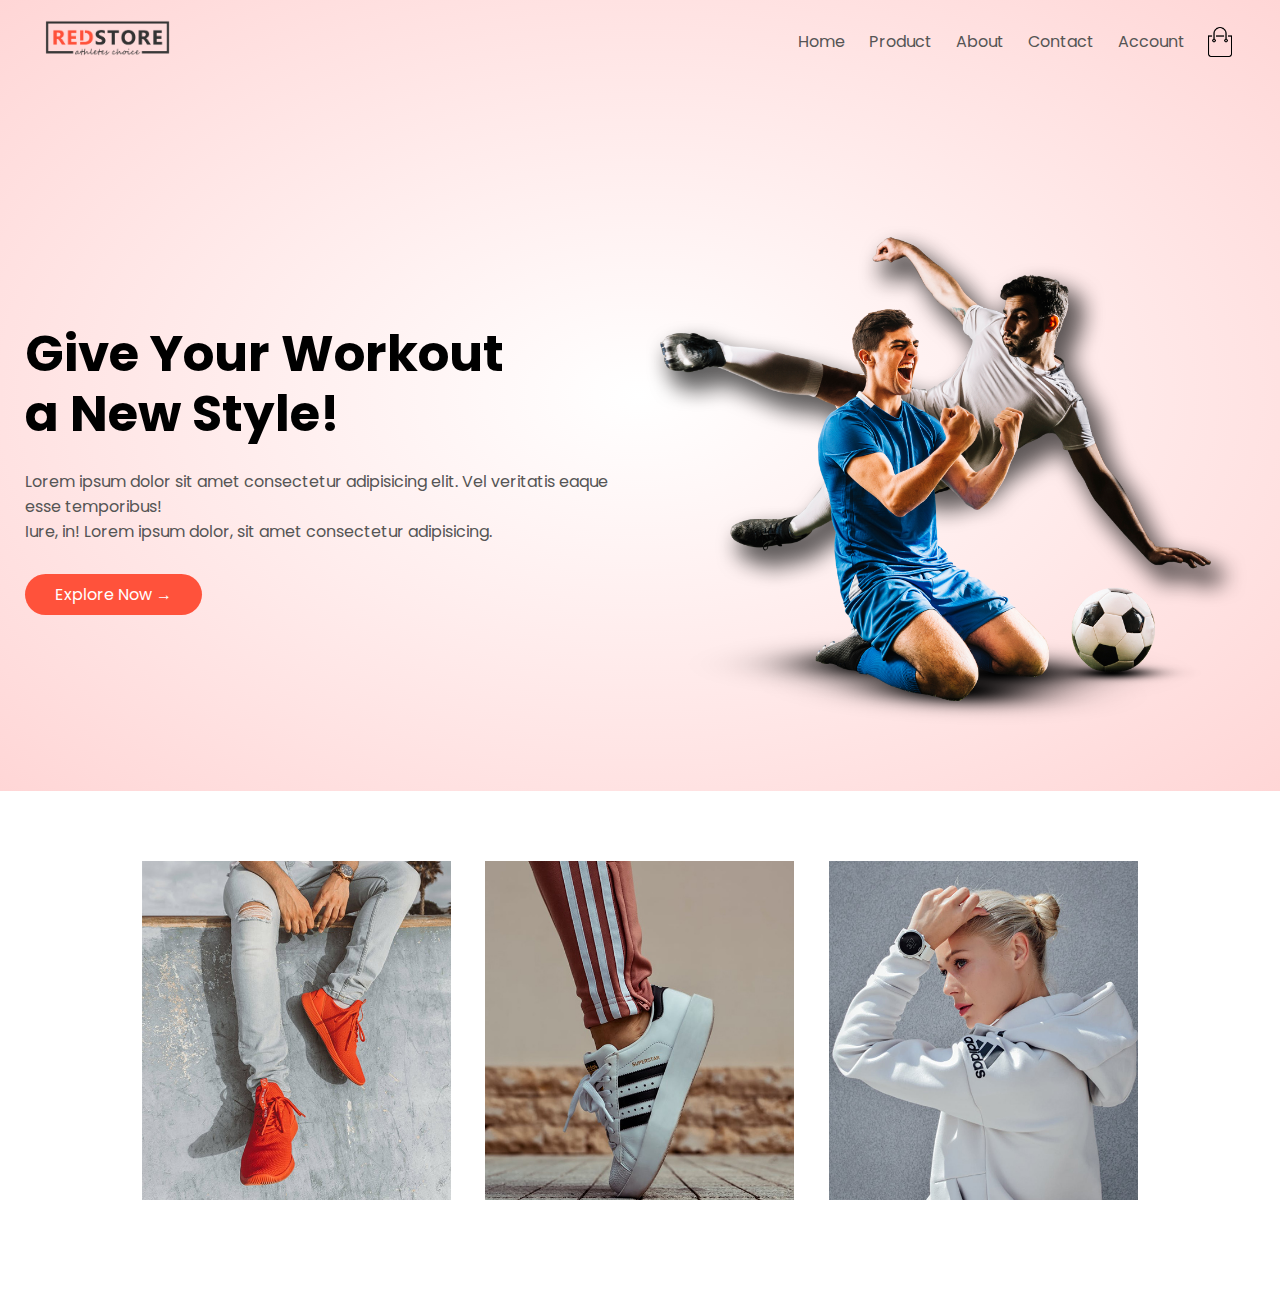
==== index.html @ ee5e8dd6 "completed featured categories section" ====
<!DOCTYPE html>
<html lang="en">
  <head>
    <meta charset="UTF-8" />
    <meta http-equiv="X-UA-Compatible" content="IE=edge" />
    <meta name="viewport" content="width=device-width, initial-scale=1.0" />
    <link rel="stylesheet" href="styles.css" />
    <title>RedStore</title>
  </head>
  <body>
    <!-- Header -->
    <div class="header">
      <div class="container">
        <div class="navbar">
          <div class="logo">
            <img src="images/logo.png" alt="logo" width="125px" />
          </div>
          <nav>
            <ul>
              <li><a href="#">Home</a></li>
              <li><a href="#">Product</a></li>
              <li><a href="#">About</a></li>
              <li><a href="#">Contact</a></li>
              <li><a href="#">Account</a></li>
            </ul>
          </nav>
          <img src="images/cart.png" width="30px" height="30px" />
        </div>
        <div class="row">
          <div class="col-2">
            <h1>Give Your Workout <br />a New Style!</h1>
            <p>
              Lorem ipsum dolor sit amet consectetur adipisicing elit. Vel
              veritatis eaque esse temporibus!<br />Iure, in! Lorem ipsum dolor,
              sit amet consectetur adipisicing.
            </p>
            <a href="#" class="btn">Explore Now &#8594;</a>
          </div>
          <div class="col-2">
            <img src="images/image1.png" />
          </div>
        </div>
      </div>
    </div>
    <!-- FEATURED CATEGORIES -->
    <div class="categories">
      <div class="small-container">
        <div class="row">
          <div class="col-3">
            <img src="images/category-1.jpg" />
          </div>
          <div class="col-3">
            <img src="images/category-2.jpg" />
          </div>
          <div class="col-3">
            <img src="images/category-3.jpg" />
          </div>
        </div>
      </div>
    </div>
    <!-- FEATURED PRODUCTS -->
  </body>
</html>
---- styles.css ----
@import url("https://fonts.googleapis.com/css2?family=Poppins:wght@300;400;500;600;700&display=swap");

* {
  box-sizing: border-box;
  margin: 0;
  padding: 0;
}

body {
  font-family: "Poppins", sans-serif;
}

.container {
  max-width: 1300px;
  margin: auto;
  padding: 0 25px;
}

/* HEADER */

.header {
  background: radial-gradient(#fff, #ffd6d6);
}

.navbar {
  display: flex;
  align-items: center;
  padding: 20px;
}

nav {
  flex: 1;
  text-align: right;
}

nav ul {
  display: inline-block;
  list-style-type: none;
}

nav ul li {
  display: inline-block;
  margin-right: 20px;
}

a {
  text-decoration: none;
  color: #555;
}

p {
  color: #555;
}

.row {
  display: flex;
  align-items: center;
  flex-wrap: wrap;
  justify-content: space-around;
}

.header .row {
  margin-top: 70px;
}

.col-2 {
  flex-basis: 50%;
  min-width: 300px;
}

.col-2 img {
  max-width: 100%;
  padding: 50px 0;
}

.col-2 h1 {
  font-size: 50px;
  line-height: 60px;
  margin: 25px 0;
}

.btn {
  display: inline-block;
  background: #ff523b;
  color: #fff;
  padding: 8px 30px;
  margin: 30px 0;
  border-radius: 30px;
  transition: background 0.5s;
}

.btn:hover {
  background: #563434;
}

/* FEATURED CATEGORIES */

.categories {
  margin: 70px 0;
}

.small-container {
  max-width: 1080px;
  margin: auto;
  padding: 0 25px;
}

.col-3 {
  flex-basis: 30%;
  min-width: 250px;
  margin-bottom: 30px;
}

.col-3 img {
  width: 100%;
}
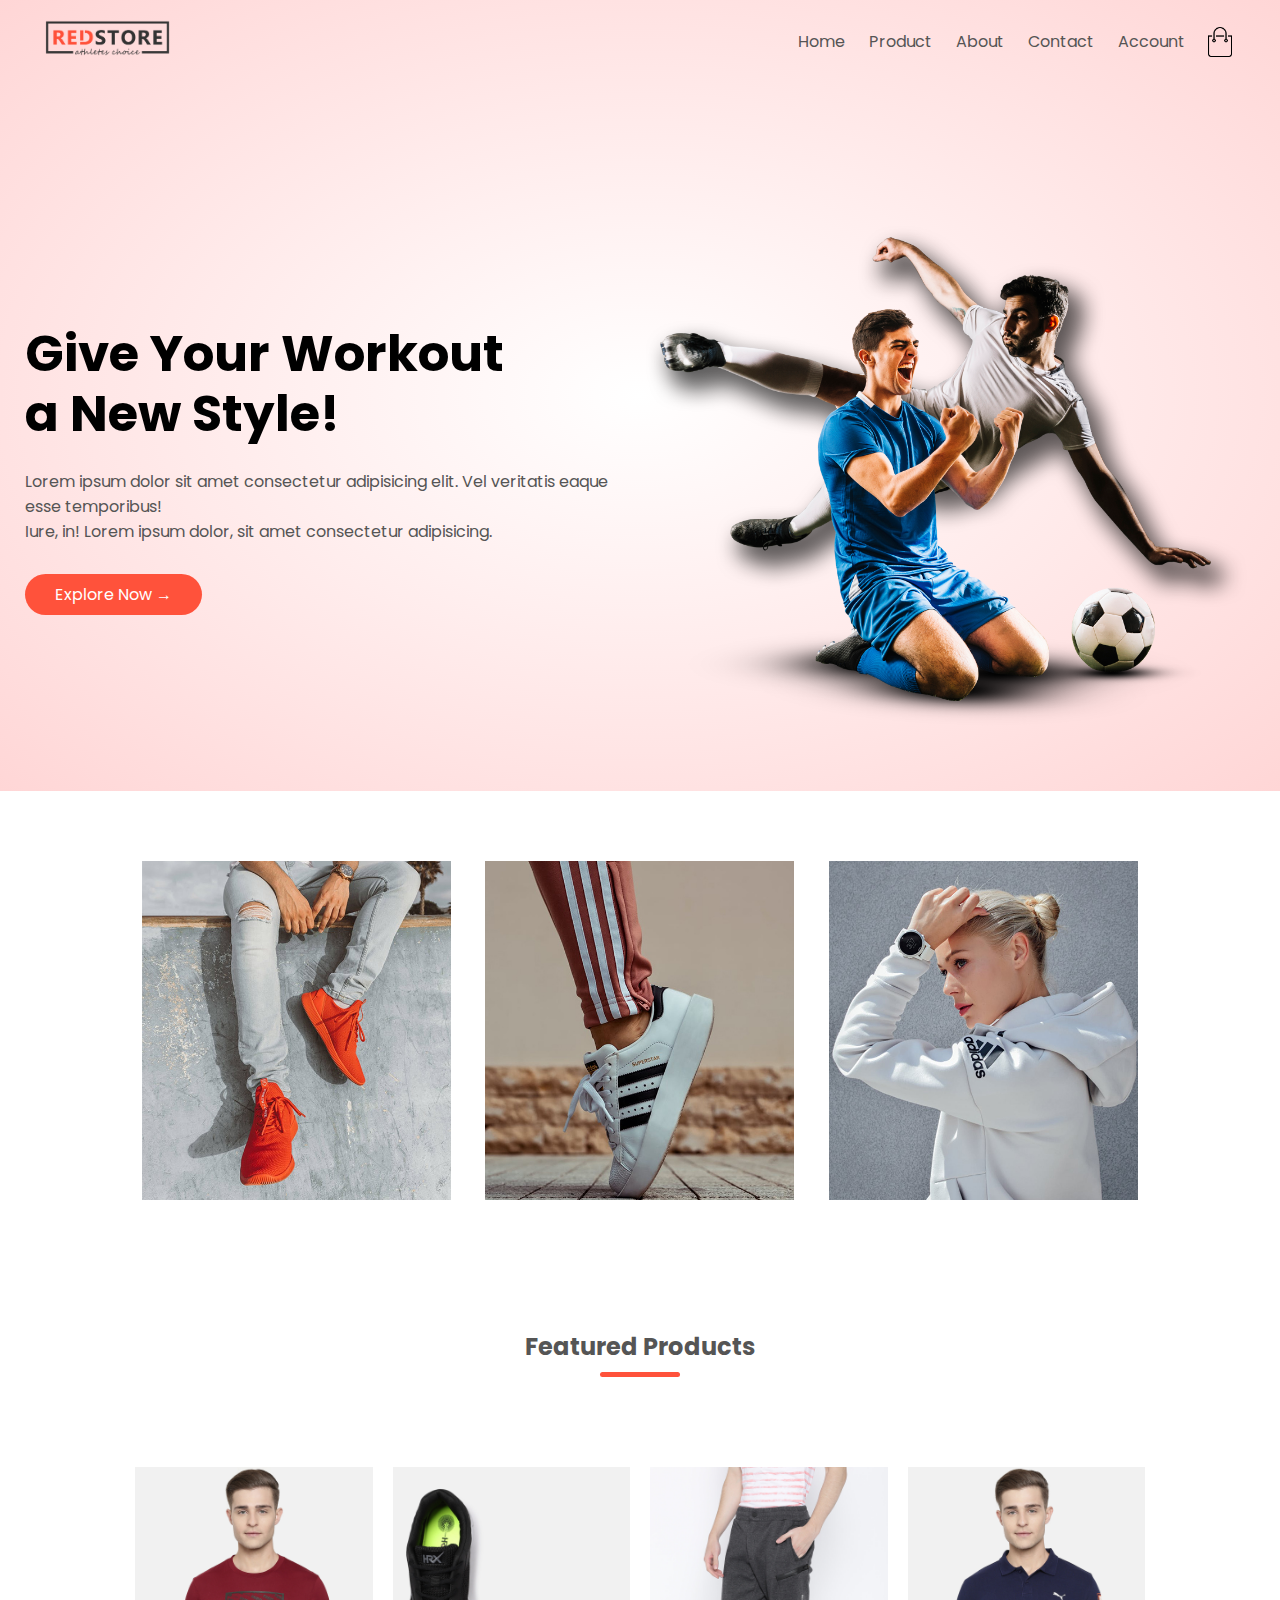
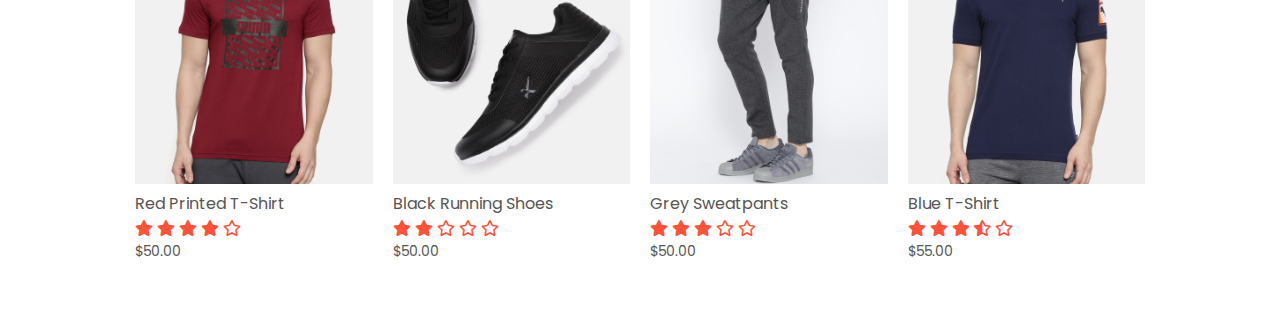
==== commit c4c9feff: "finished featured products section" ====
--- a/index.html
+++ b/index.html
@@ -5,6 +5,10 @@
     <meta http-equiv="X-UA-Compatible" content="IE=edge" />
     <meta name="viewport" content="width=device-width, initial-scale=1.0" />
     <link rel="stylesheet" href="styles.css" />
+    <link
+      rel="stylesheet"
+      href="https://cdnjs.cloudflare.com/ajax/libs/font-awesome/5.15.4/css/all.min.css"
+    />
     <title>RedStore</title>
   </head>
   <body>
@@ -59,5 +63,58 @@
       </div>
     </div>
     <!-- FEATURED PRODUCTS -->
+    <div class="small-container">
+      <h2 class="title">Featured Products</h2>
+      <div class="row">
+        <div class="col-4">
+          <img src="images/product-1.jpg" />
+          <h4>Red Printed T-Shirt</h4>
+          <div class="rating">
+            <i class="fas fa-star"></i>
+            <i class="fas fa-star"></i>
+            <i class="fas fa-star"></i>
+            <i class="fas fa-star"></i>
+            <i class="far fa-star"></i>
+          </div>
+          <p>$50.00</p>
+        </div>
+        <div class="col-4">
+          <img src="images/product-2.jpg" />
+          <h4>Black Running Shoes</h4>
+          <div class="rating">
+            <i class="fas fa-star"></i>
+            <i class="fas fa-star"></i>
+            <i class="far fa-star"></i>
+            <i class="far fa-star"></i>
+            <i class="far fa-star"></i>
+          </div>
+          <p>$50.00</p>
+        </div>
+        <div class="col-4">
+          <img src="images/product-3.jpg" />
+          <h4>Grey Sweatpants</h4>
+          <div class="rating">
+            <i class="fas fa-star"></i>
+            <i class="fas fa-star"></i>
+            <i class="fas fa-star"></i>
+            <i class="far fa-star"></i>
+            <i class="far fa-star"></i>
+          </div>
+          <p>$50.00</p>
+        </div>
+        <div class="col-4">
+          <img src="images/product-4.jpg" />
+          <h4>Blue T-Shirt</h4>
+          <div class="rating">
+            <i class="fas fa-star"></i>
+            <i class="fas fa-star"></i>
+            <i class="fas fa-star"></i>
+            <i class="fas fa-star-half-alt"></i>
+            <i class="far fa-star"></i>
+          </div>
+          <p>$55.00</p>
+        </div>
+      </div>
+    </div>
   </body>
 </html>
--- a/styles.css
+++ b/styles.css
@@ -114,3 +114,54 @@
 .col-3 img {
   width: 100%;
 }
+
+/* FEATURED PRODUCTS */
+
+.col-4 {
+  flex-basis: 25%;
+  padding: 10px;
+  min-width: 200px;
+  margin-bottom: 50px;
+  transition: transform 0.5s;
+}
+
+.col-4 img {
+  width: 100%;
+}
+
+.title {
+  margin: 80px auto;
+  position: relative;
+  line-height: 60px;
+  text-align: center;
+  color: #555;
+}
+
+.title::after {
+  content: "";
+  background: #ff523b;
+  width: 80px;
+  height: 5px;
+  border-radius: 5px;
+  position: absolute;
+  bottom: 0;
+  left: 50%;
+  transform: translateX(-50%);
+}
+
+h4 {
+  color: #555;
+  font-weight: normal;
+}
+
+.col-4 p {
+  font-size: 14px;
+}
+
+.rating i {
+  color: #ff523b;
+}
+
+.col-4:hover {
+  transform: translateY(-5px);
+}
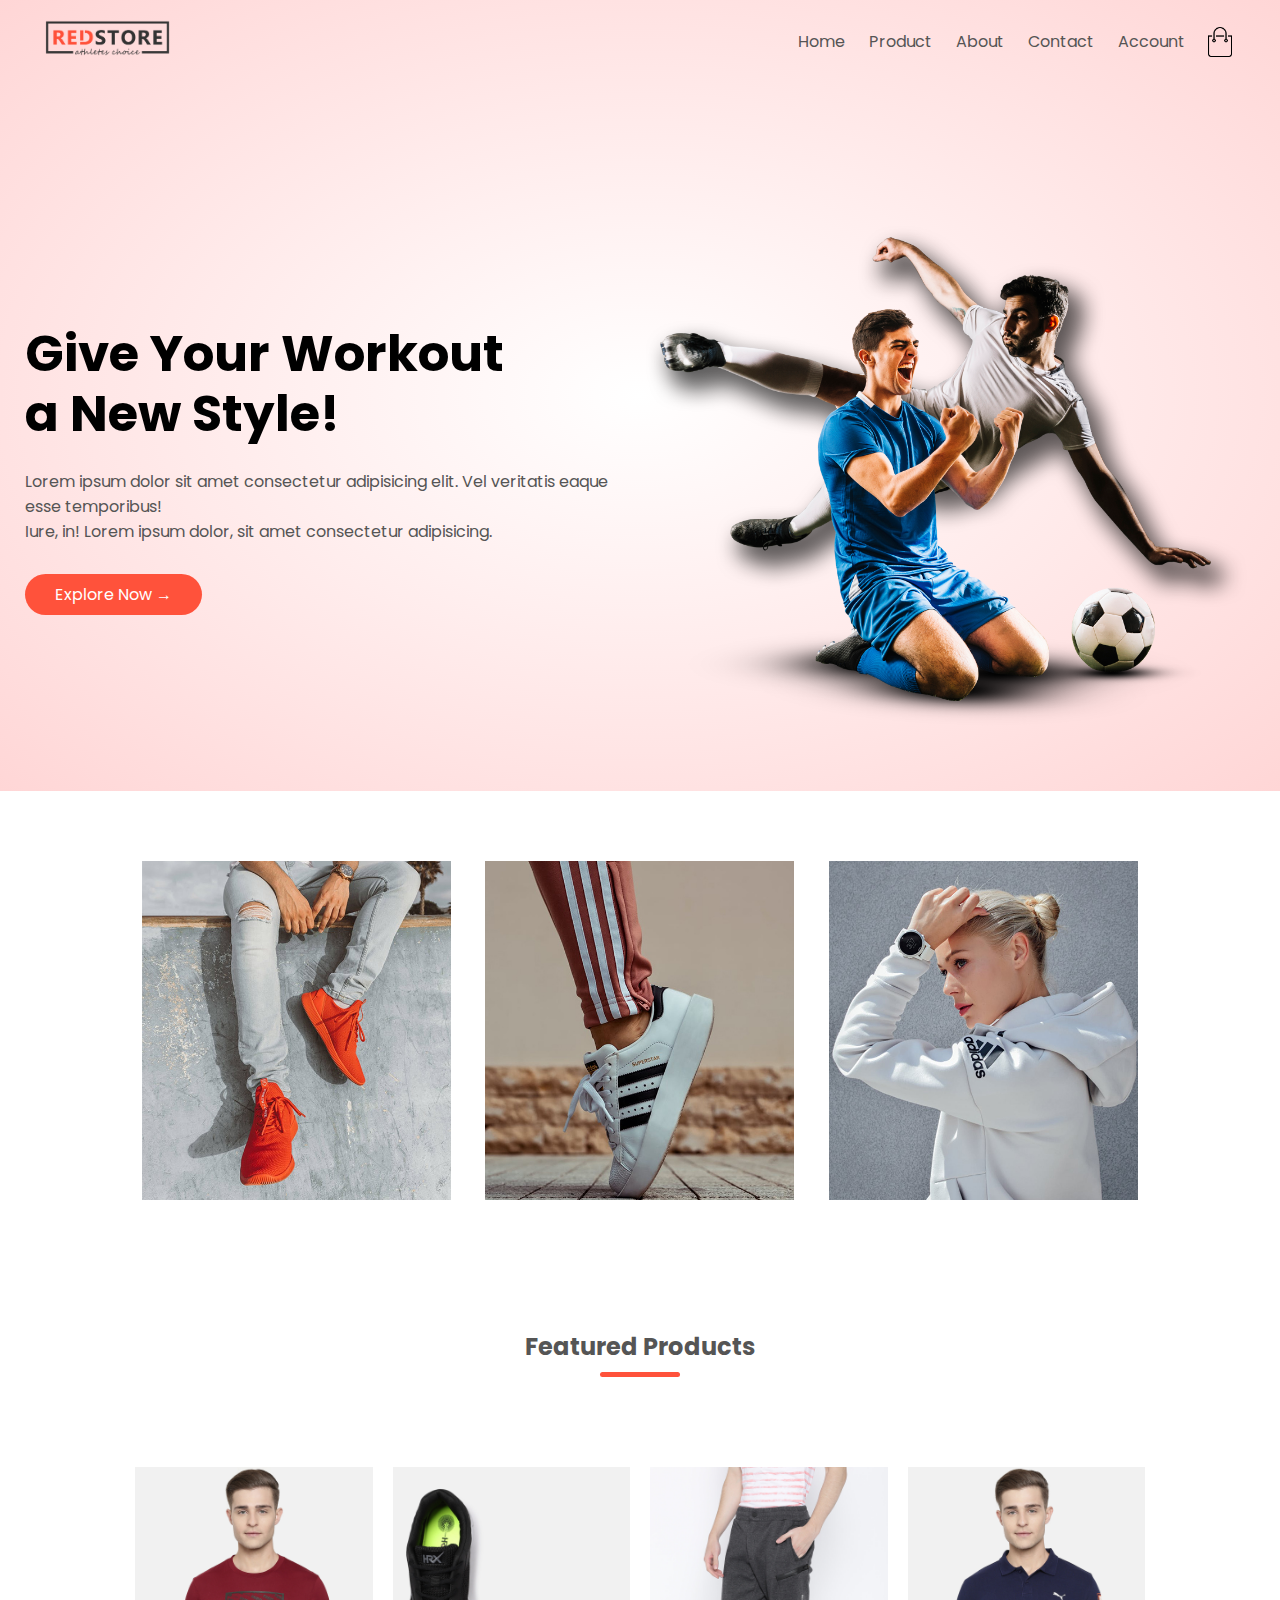
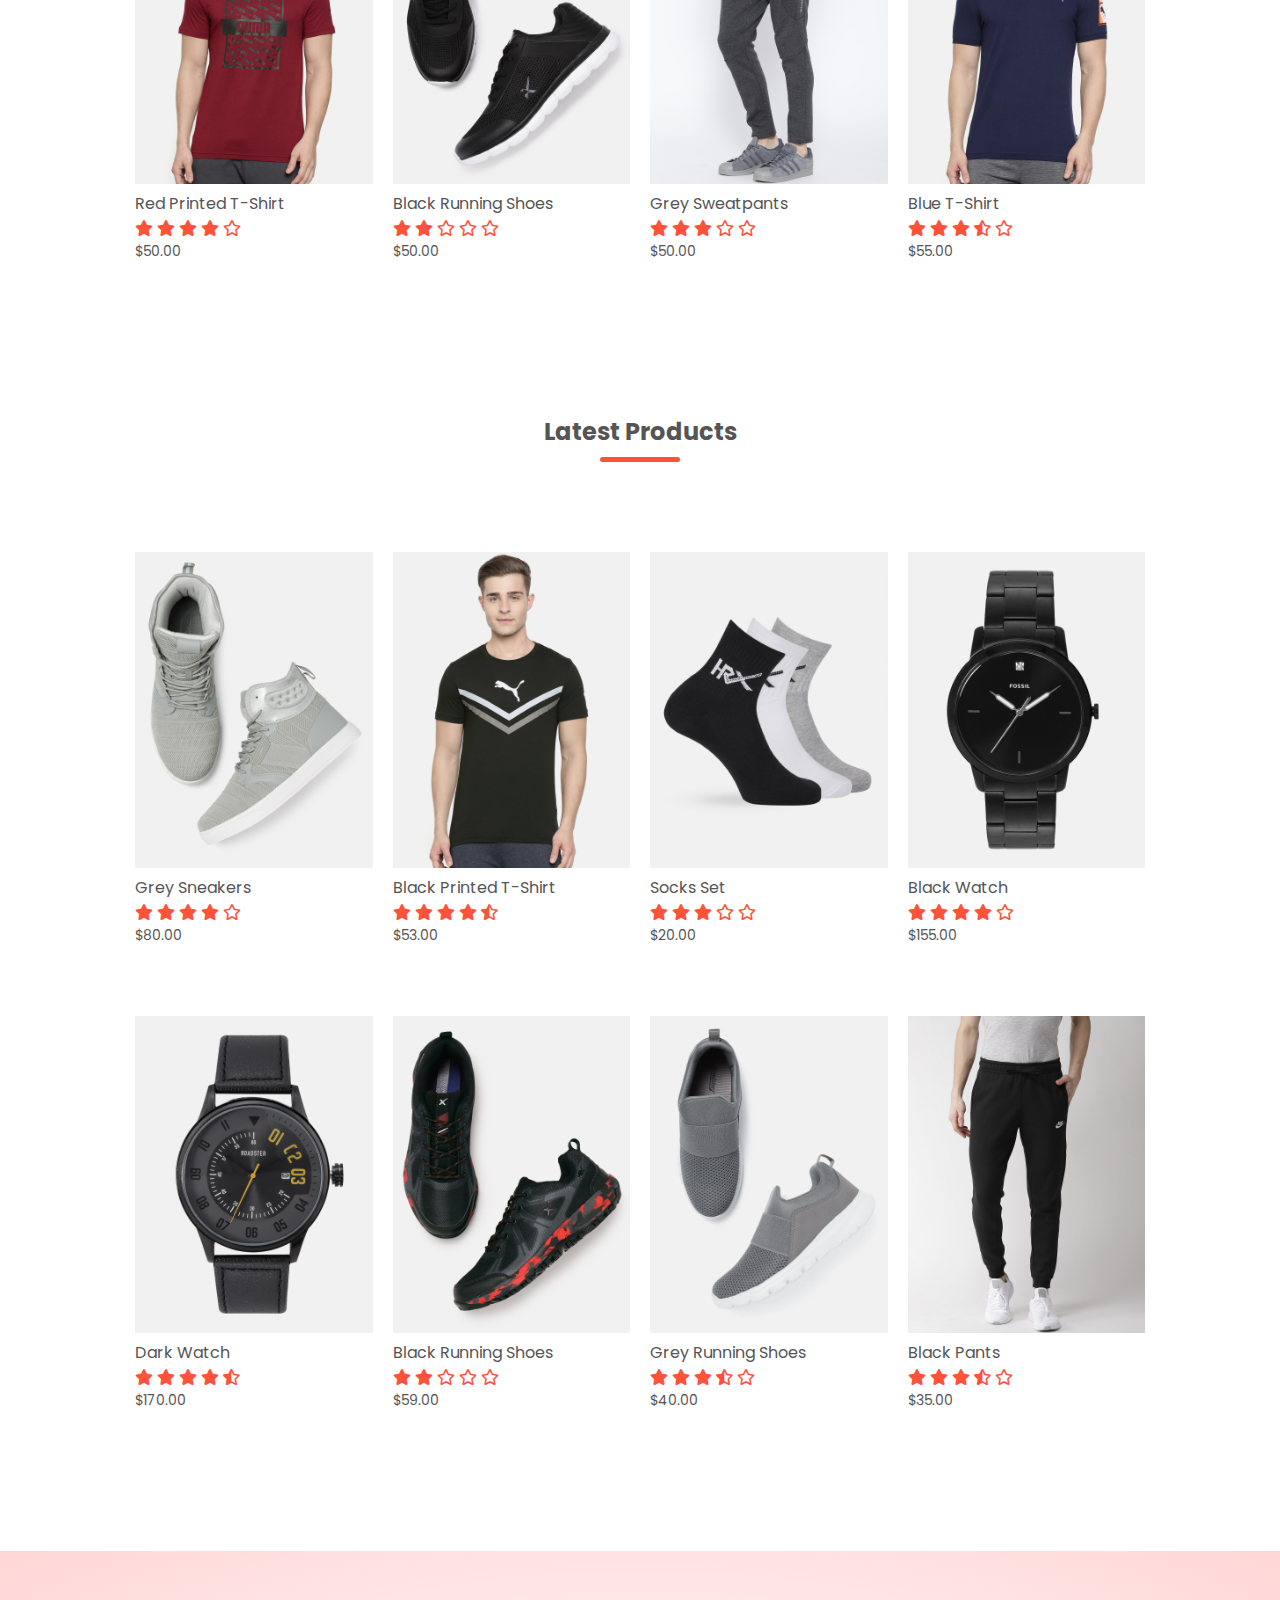
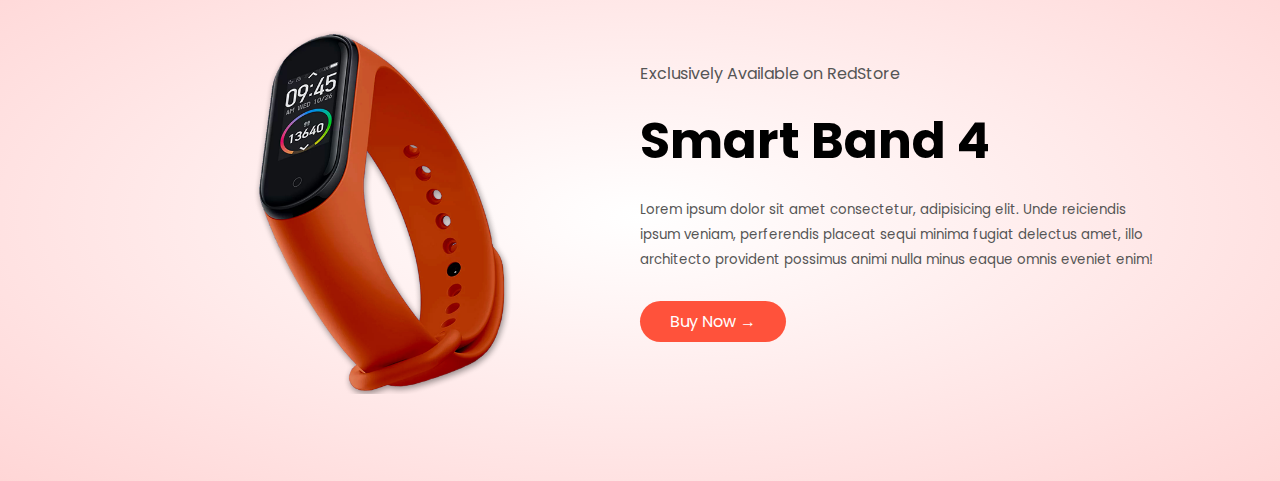
==== commit 6f6764c4: "completed offer section" ====
--- a/index.html
+++ b/index.html
@@ -115,6 +115,129 @@
           <p>$55.00</p>
         </div>
       </div>
+      <!-- LATEST PRODUCTS -->
+      <h2 class="title">Latest Products</h2>
+      <div class="row">
+        <div class="col-4">
+          <img src="images/product-5.jpg" />
+          <h4>Grey Sneakers</h4>
+          <div class="rating">
+            <i class="fas fa-star"></i>
+            <i class="fas fa-star"></i>
+            <i class="fas fa-star"></i>
+            <i class="fas fa-star"></i>
+            <i class="far fa-star"></i>
+          </div>
+          <p>$80.00</p>
+        </div>
+        <div class="col-4">
+          <img src="images/product-6.jpg" />
+          <h4>Black Printed T-Shirt</h4>
+          <div class="rating">
+            <i class="fas fa-star"></i>
+            <i class="fas fa-star"></i>
+            <i class="fas fa-star"></i>
+            <i class="fas fa-star"></i>
+            <i class="fas fa-star-half-alt"></i>
+          </div>
+          <p>$53.00</p>
+        </div>
+        <div class="col-4">
+          <img src="images/product-7.jpg" />
+          <h4>Socks Set</h4>
+          <div class="rating">
+            <i class="fas fa-star"></i>
+            <i class="fas fa-star"></i>
+            <i class="fas fa-star"></i>
+            <i class="far fa-star"></i>
+            <i class="far fa-star"></i>
+          </div>
+          <p>$20.00</p>
+        </div>
+        <div class="col-4">
+          <img src="images/product-8.jpg" />
+          <h4>Black Watch</h4>
+          <div class="rating">
+            <i class="fas fa-star"></i>
+            <i class="fas fa-star"></i>
+            <i class="fas fa-star"></i>
+            <i class="fas fa-star"></i>
+            <i class="far fa-star"></i>
+          </div>
+          <p>$155.00</p>
+        </div>
+      </div>
+      <div class="row">
+        <div class="col-4">
+          <img src="images/product-9.jpg" />
+          <h4>Dark Watch</h4>
+          <div class="rating">
+            <i class="fas fa-star"></i>
+            <i class="fas fa-star"></i>
+            <i class="fas fa-star"></i>
+            <i class="fas fa-star"></i>
+            <i class="fas fa-star-half-alt"></i>
+          </div>
+          <p>$170.00</p>
+        </div>
+        <div class="col-4">
+          <img src="images/product-10.jpg" />
+          <h4>Black Running Shoes</h4>
+          <div class="rating">
+            <i class="fas fa-star"></i>
+            <i class="fas fa-star"></i>
+            <i class="far fa-star"></i>
+            <i class="far fa-star"></i>
+            <i class="far fa-star"></i>
+          </div>
+          <p>$59.00</p>
+        </div>
+        <div class="col-4">
+          <img src="images/product-11.jpg" />
+          <h4>Grey Running Shoes</h4>
+          <div class="rating">
+            <i class="fas fa-star"></i>
+            <i class="fas fa-star"></i>
+            <i class="fas fa-star"></i>
+            <i class="fas fa-star-half-alt"></i>
+            <i class="far fa-star"></i>
+          </div>
+          <p>$40.00</p>
+        </div>
+        <div class="col-4">
+          <img src="images/product-12.jpg" />
+          <h4>Black Pants</h4>
+          <div class="rating">
+            <i class="fas fa-star"></i>
+            <i class="fas fa-star"></i>
+            <i class="fas fa-star"></i>
+            <i class="fas fa-star-half-alt"></i>
+            <i class="far fa-star"></i>
+          </div>
+          <p>$35.00</p>
+        </div>
+      </div>
+    </div>
+    <!-- Offer -->
+    <div class="offer">
+      <div class="small-container">
+        <div class="row">
+          <div class="col-2">
+            <img src="images/exclusive.png" class="offer-img" />
+          </div>
+          <div class="col-2">
+            <p>Exclusively Available on RedStore</p>
+            <h1>Smart Band 4</h1>
+            <small
+              >Lorem ipsum dolor sit amet consectetur, adipisicing elit. Unde
+              reiciendis ipsum veniam, perferendis placeat sequi minima fugiat
+              delectus amet, illo architecto provident possimus animi nulla
+              minus eaque omnis eveniet enim!</small
+            >
+            <a href="#" class="btn">Buy Now &#8594;</a>
+          </div>
+        </div>
+      </div>
     </div>
   </body>
 </html>
--- a/styles.css
+++ b/styles.css
@@ -165,3 +165,19 @@
 .col-4:hover {
   transform: translateY(-5px);
 }
+
+/* OFFER */
+
+.offer {
+  background: radial-gradient(#fff, #ffd6d6);
+  margin-top: 80px;
+  padding: 30px 0;
+}
+
+.col-2 .offer-img {
+  padding: 50px;
+}
+
+small {
+  color: #555;
+}
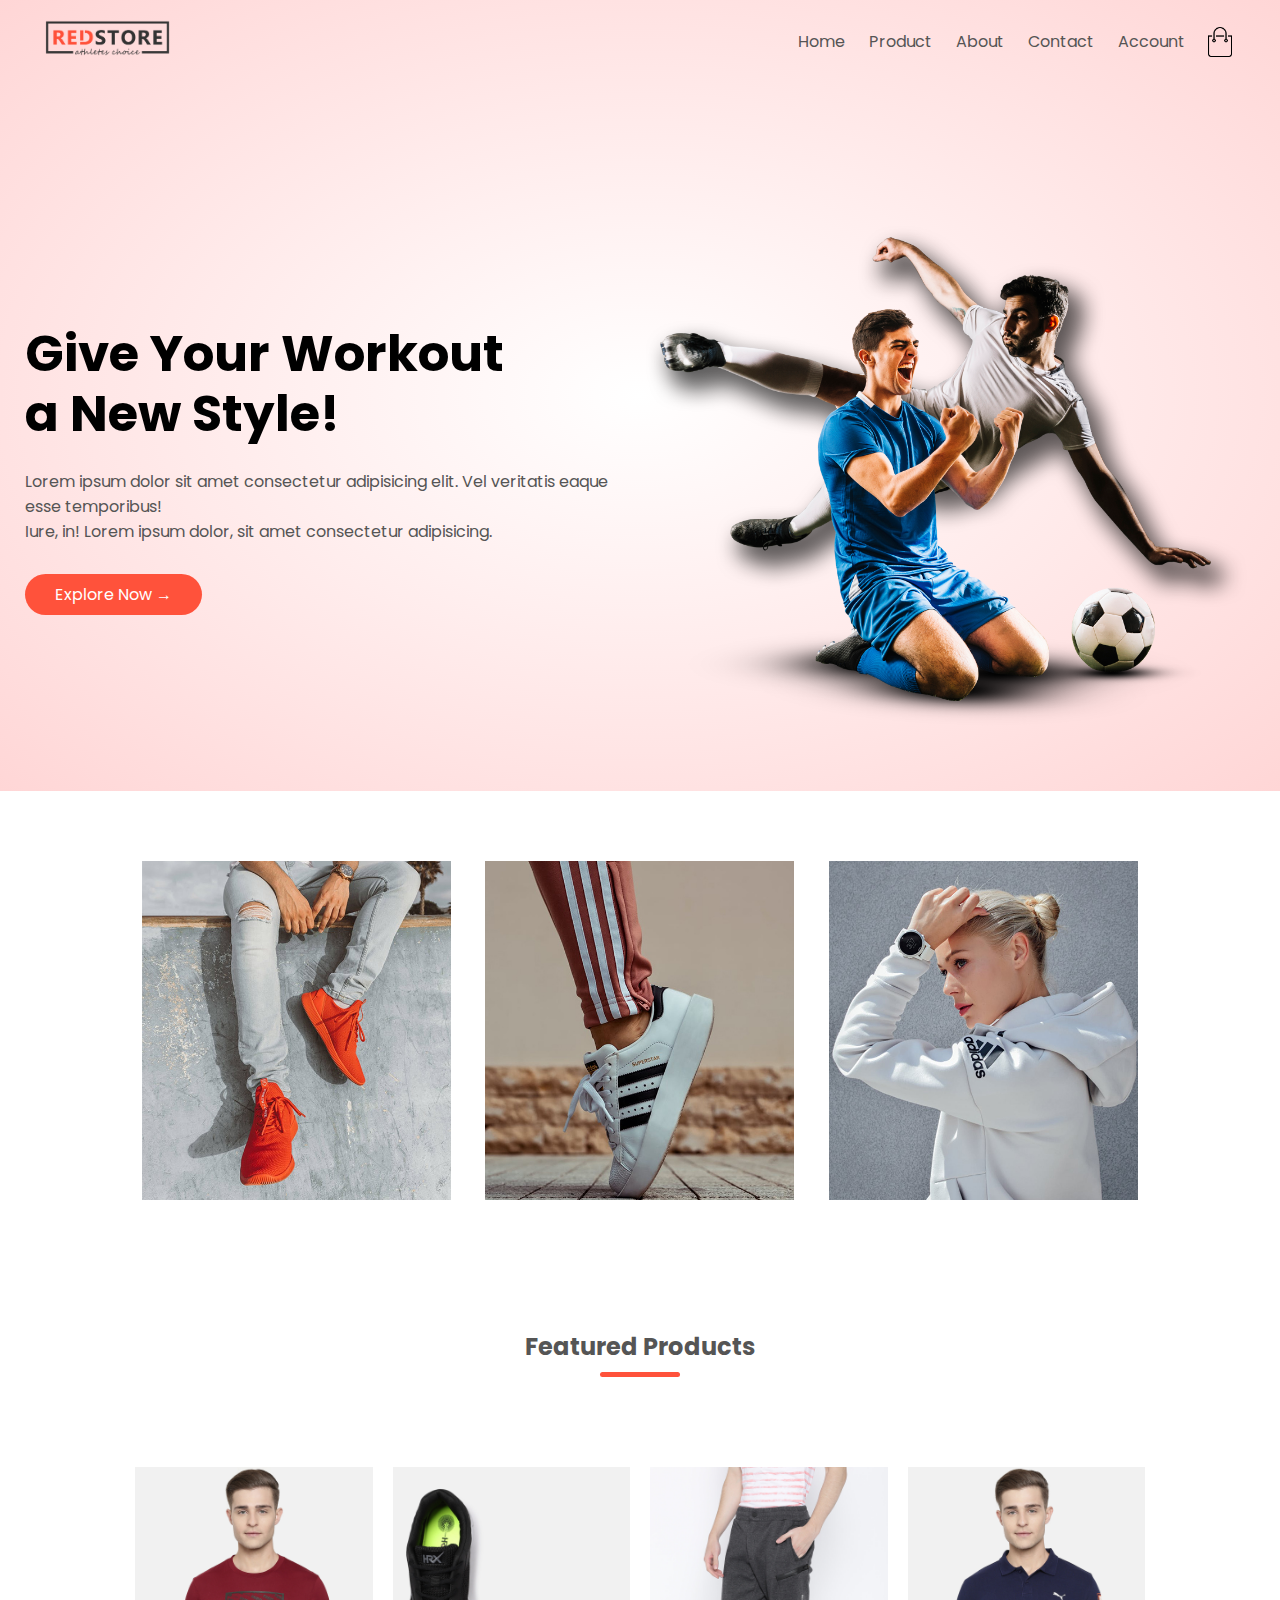
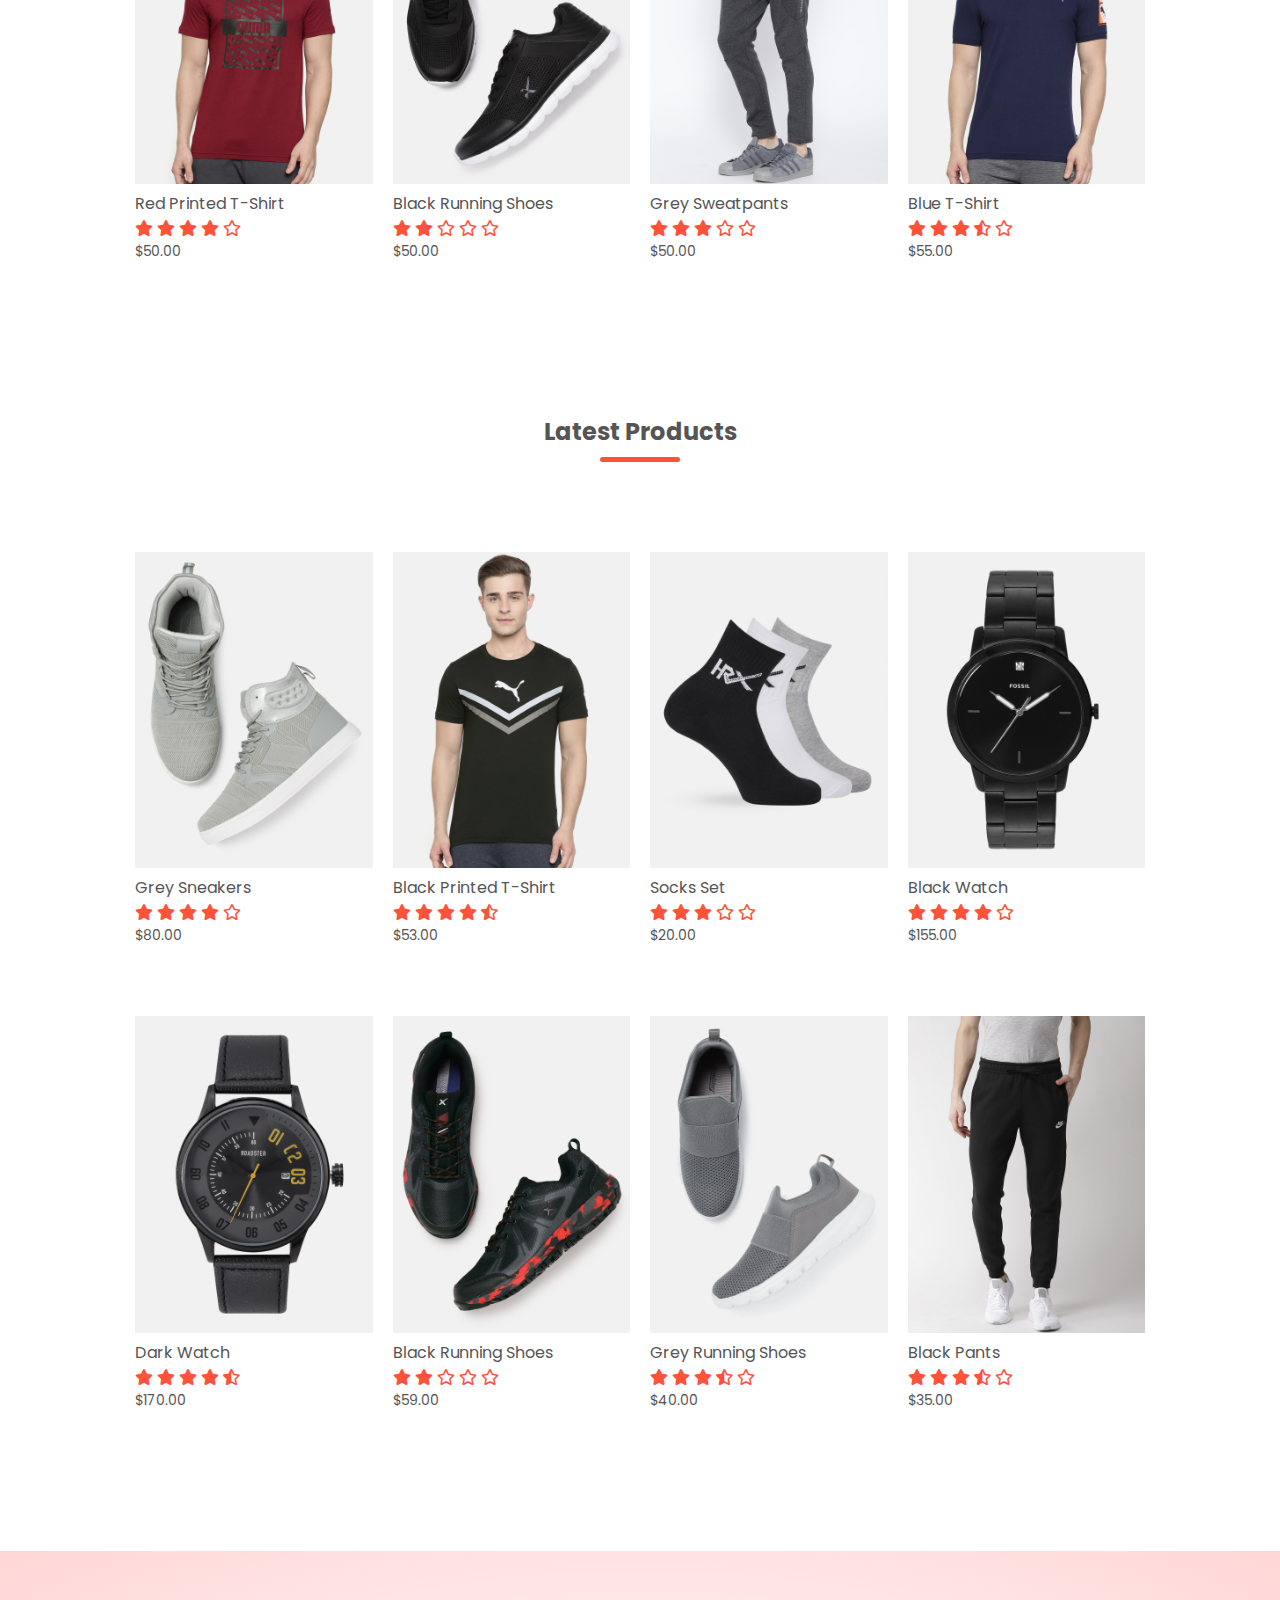
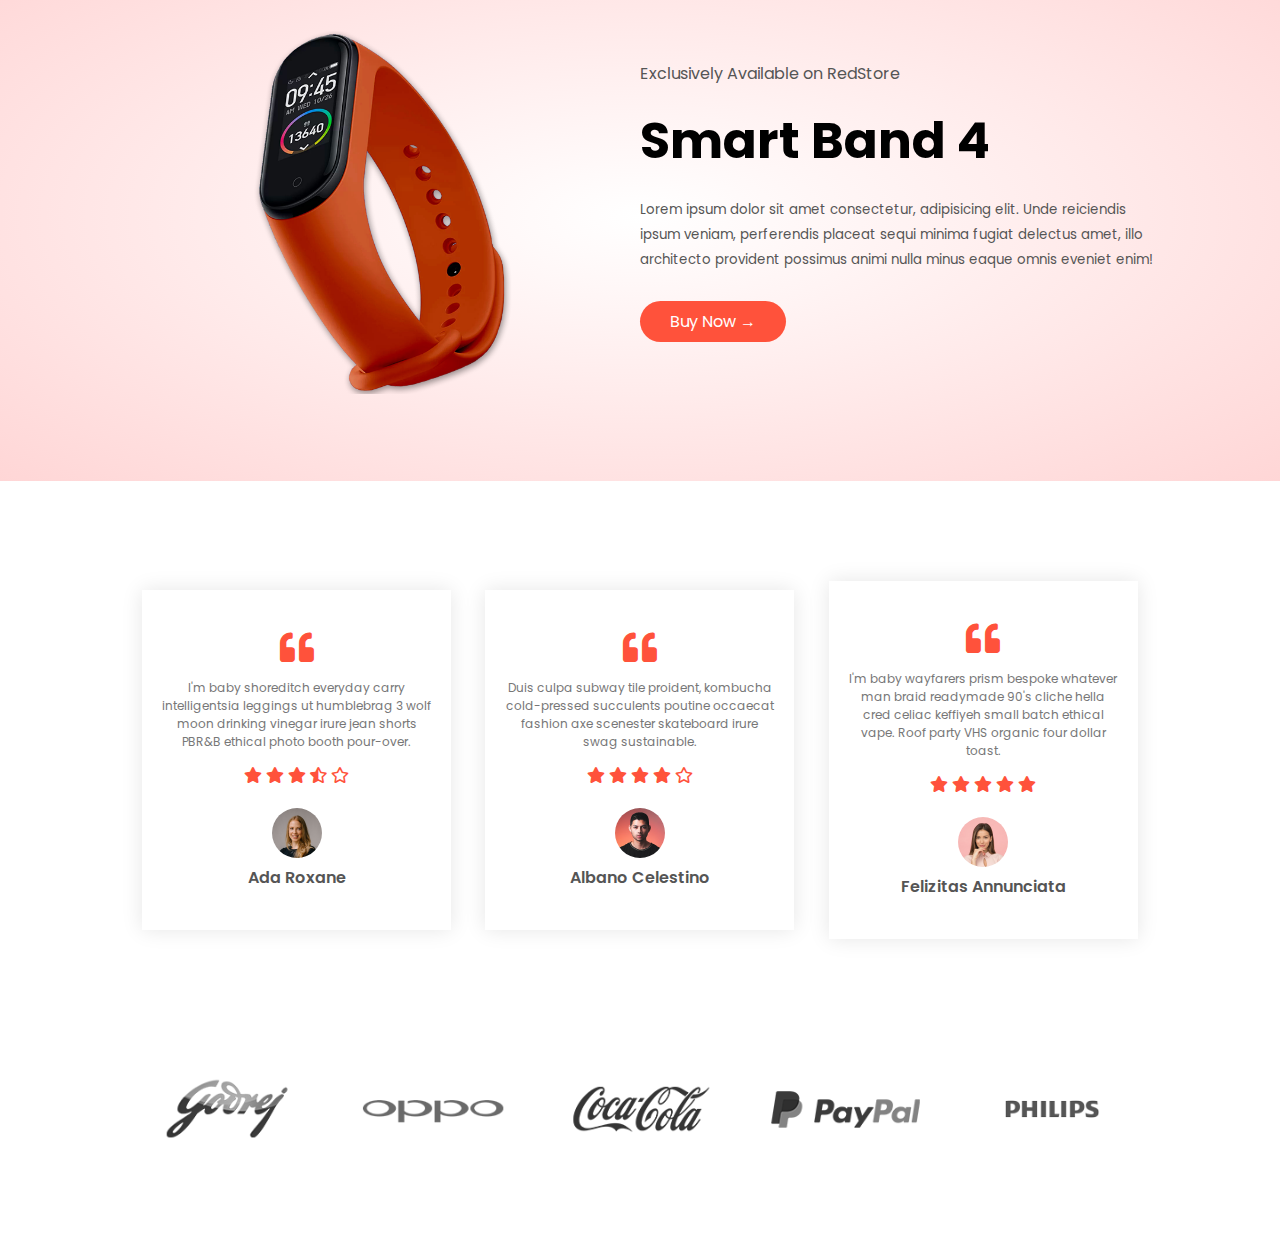
==== commit 695603cd: "completed testimonial and brands sections" ====
--- a/index.html
+++ b/index.html
@@ -239,5 +239,85 @@
         </div>
       </div>
     </div>
+    <!-- Testimonials -->
+    <div class="testimonial">
+      <div class="small-container">
+        <div class="row">
+          <div class="col-3">
+            <i class="fas fa-quote-left"></i>
+            <p>
+              I'm baby shoreditch everyday carry intelligentsia leggings ut
+              humblebrag 3 wolf moon drinking vinegar irure jean shorts PBR&B
+              ethical photo booth pour-over.
+            </p>
+            <div class="rating">
+              <i class="fas fa-star"></i>
+              <i class="fas fa-star"></i>
+              <i class="fas fa-star"></i>
+              <i class="fas fa-star-half-alt"></i>
+              <i class="far fa-star"></i>
+            </div>
+            <img src="images/user-1.png" alt="user-photo" />
+            <h3>Ada Roxane</h3>
+          </div>
+          <div class="col-3">
+            <i class="fas fa-quote-left"></i>
+            <p>
+              Duis culpa subway tile proident, kombucha cold-pressed succulents
+              poutine occaecat fashion axe scenester skateboard irure swag
+              sustainable.
+            </p>
+            <div class="rating">
+              <i class="fas fa-star"></i>
+              <i class="fas fa-star"></i>
+              <i class="fas fa-star"></i>
+              <i class="fas fa-star"></i>
+              <i class="far fa-star"></i>
+            </div>
+            <img src="images/user-2.png" alt="user-photo" />
+            <h3>Albano Celestino</h3>
+          </div>
+          <div class="col-3">
+            <i class="fas fa-quote-left"></i>
+            <p>
+              I'm baby wayfarers prism bespoke whatever man braid readymade 90's
+              cliche hella cred celiac keffiyeh small batch ethical vape. Roof
+              party VHS organic four dollar toast.
+            </p>
+            <div class="rating">
+              <i class="fas fa-star"></i>
+              <i class="fas fa-star"></i>
+              <i class="fas fa-star"></i>
+              <i class="fas fa-star"></i>
+              <i class="fas fa-star"></i>
+            </div>
+            <img src="images/user-3.png" alt="user-photo" />
+            <h3>Felizitas Annunciata</h3>
+          </div>
+        </div>
+      </div>
+    </div>
+    <!-- Brands -->
+    <div class="brands">
+      <div class="small-container">
+        <div class="row">
+          <div class="col-5">
+            <img src="images/logo-godrej.png" />
+          </div>
+          <div class="col-5">
+            <img src="images/logo-oppo.png" />
+          </div>
+          <div class="col-5">
+            <img src="images/logo-coca-cola.png" />
+          </div>
+          <div class="col-5">
+            <img src="images/logo-paypal.png" />
+          </div>
+          <div class="col-5">
+            <img src="images/logo-philips.png" />
+          </div>
+        </div>
+      </div>
+    </div>
   </body>
 </html>
--- a/styles.css
+++ b/styles.css
@@ -181,3 +181,64 @@
 small {
   color: #555;
 }
+
+/* TESTIMONIALS */
+
+.testimonial {
+  padding-top: 100px;
+}
+
+.testimonial .col-3 {
+  text-align: center;
+  padding: 40px 20px;
+  box-shadow: 0 0 20px 0 rgba(0, 0, 0, 0.1);
+  cursor: pointer;
+  transition: transform 0.5s;
+}
+
+.testimonial .col-3:hover {
+  transform: translateY(-10px);
+}
+
+.testimonial .col-3 img {
+  width: 50px;
+  margin-top: 20px;
+  border-radius: 50%;
+}
+
+.testimonial .col-3 h3 {
+  font-weight: 600;
+  color: #555;
+  font-size: 16px;
+}
+
+.fas.fa-quote-left {
+  font-size: 34px;
+  color: #ff523b;
+}
+
+.col-3 p {
+  font-size: 12px;
+  margin: 12px 0;
+  color: #777;
+}
+
+/* BRANDS */
+
+.brands {
+  margin: 100px auto;
+}
+
+.col-5 {
+  width: 160px;
+}
+
+.col-5 img {
+  width: 100%;
+  cursor: pointer;
+  filter: grayscale(100%);
+}
+
+.col-5 img:hover {
+  filter: grayscale(0);
+}
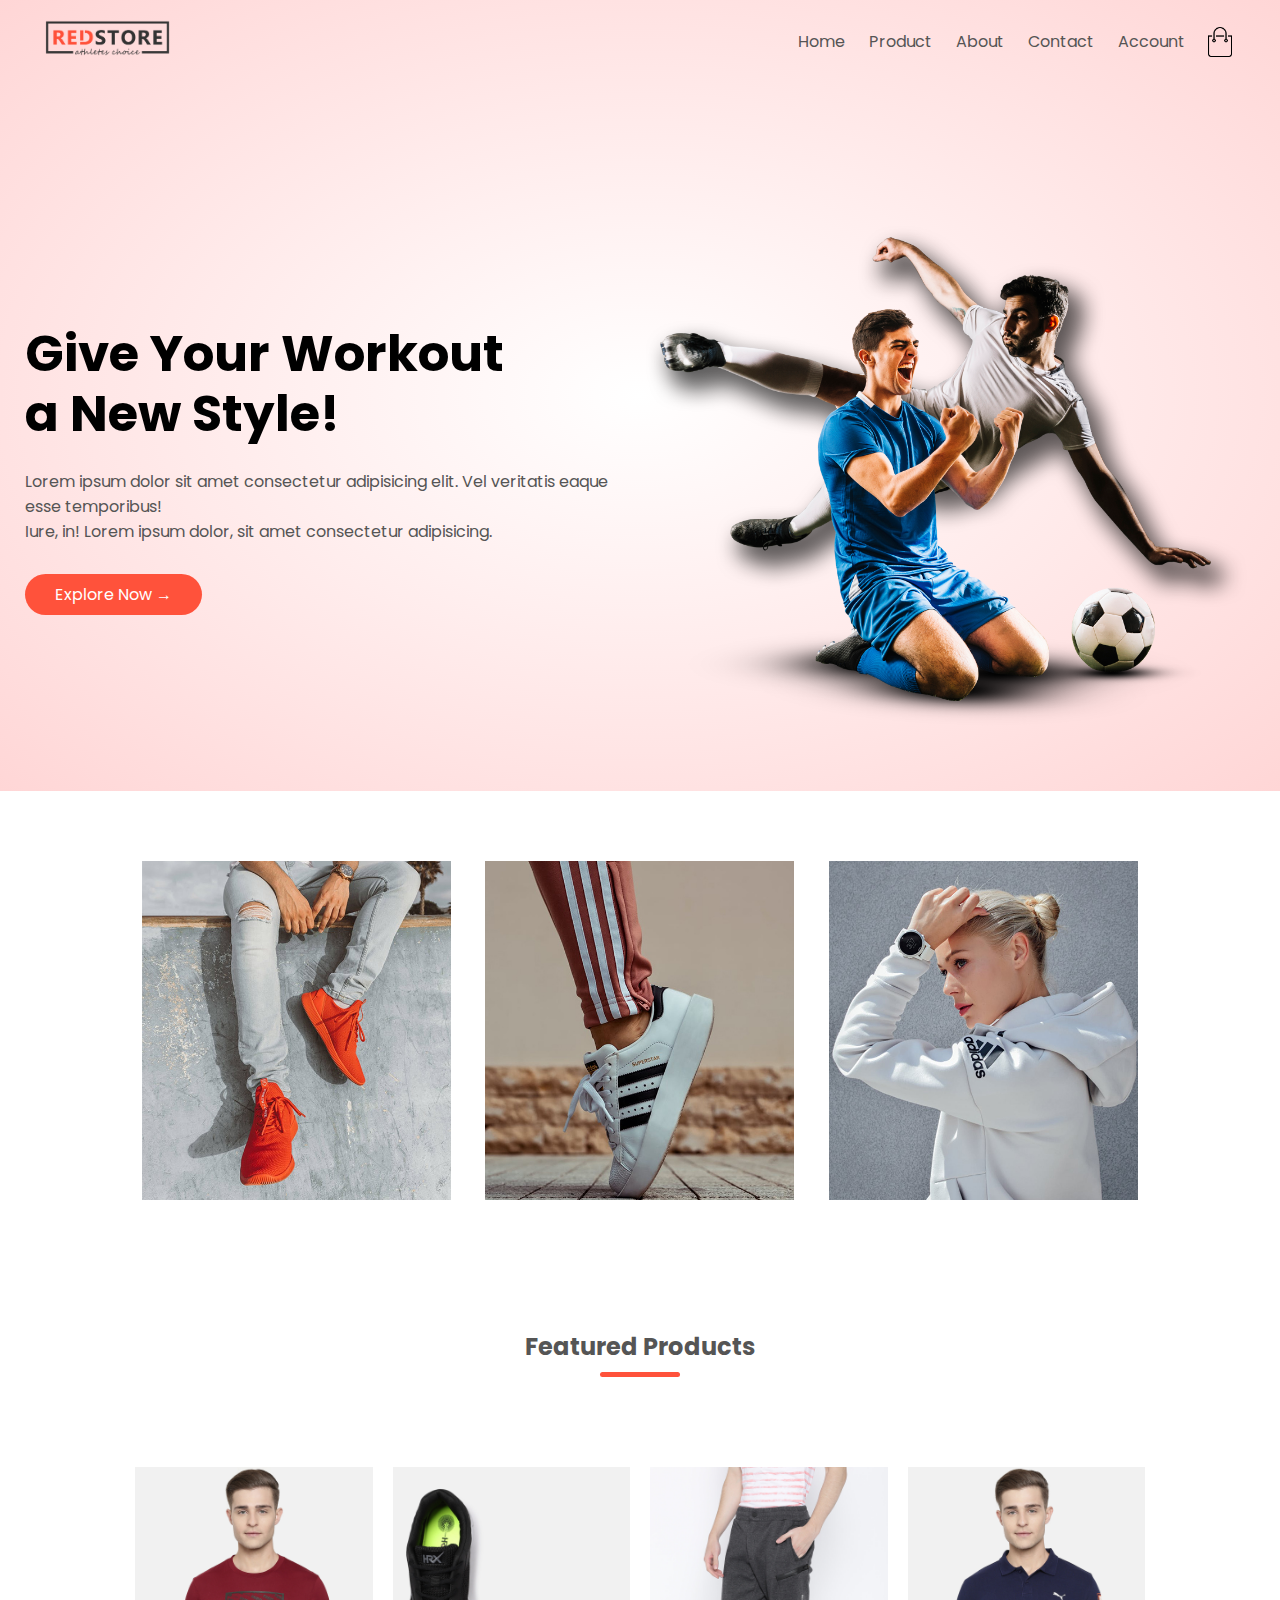
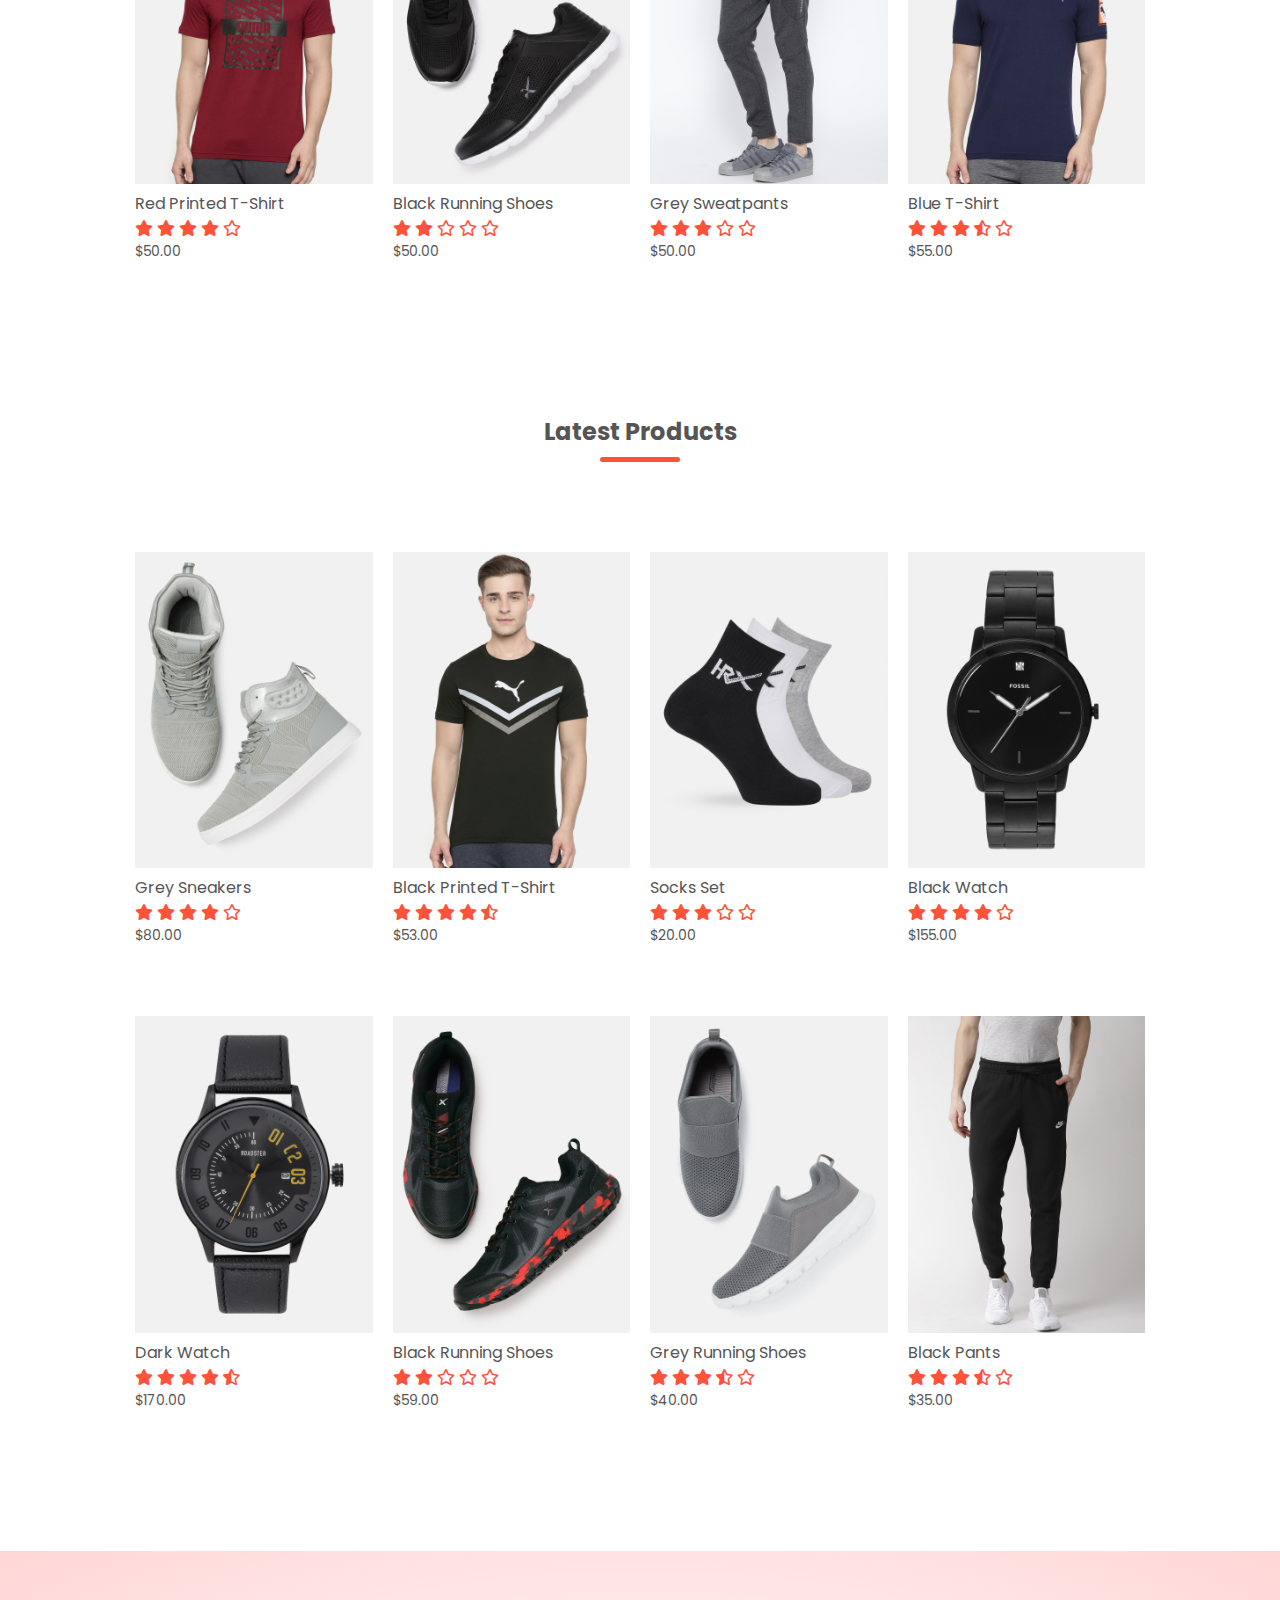
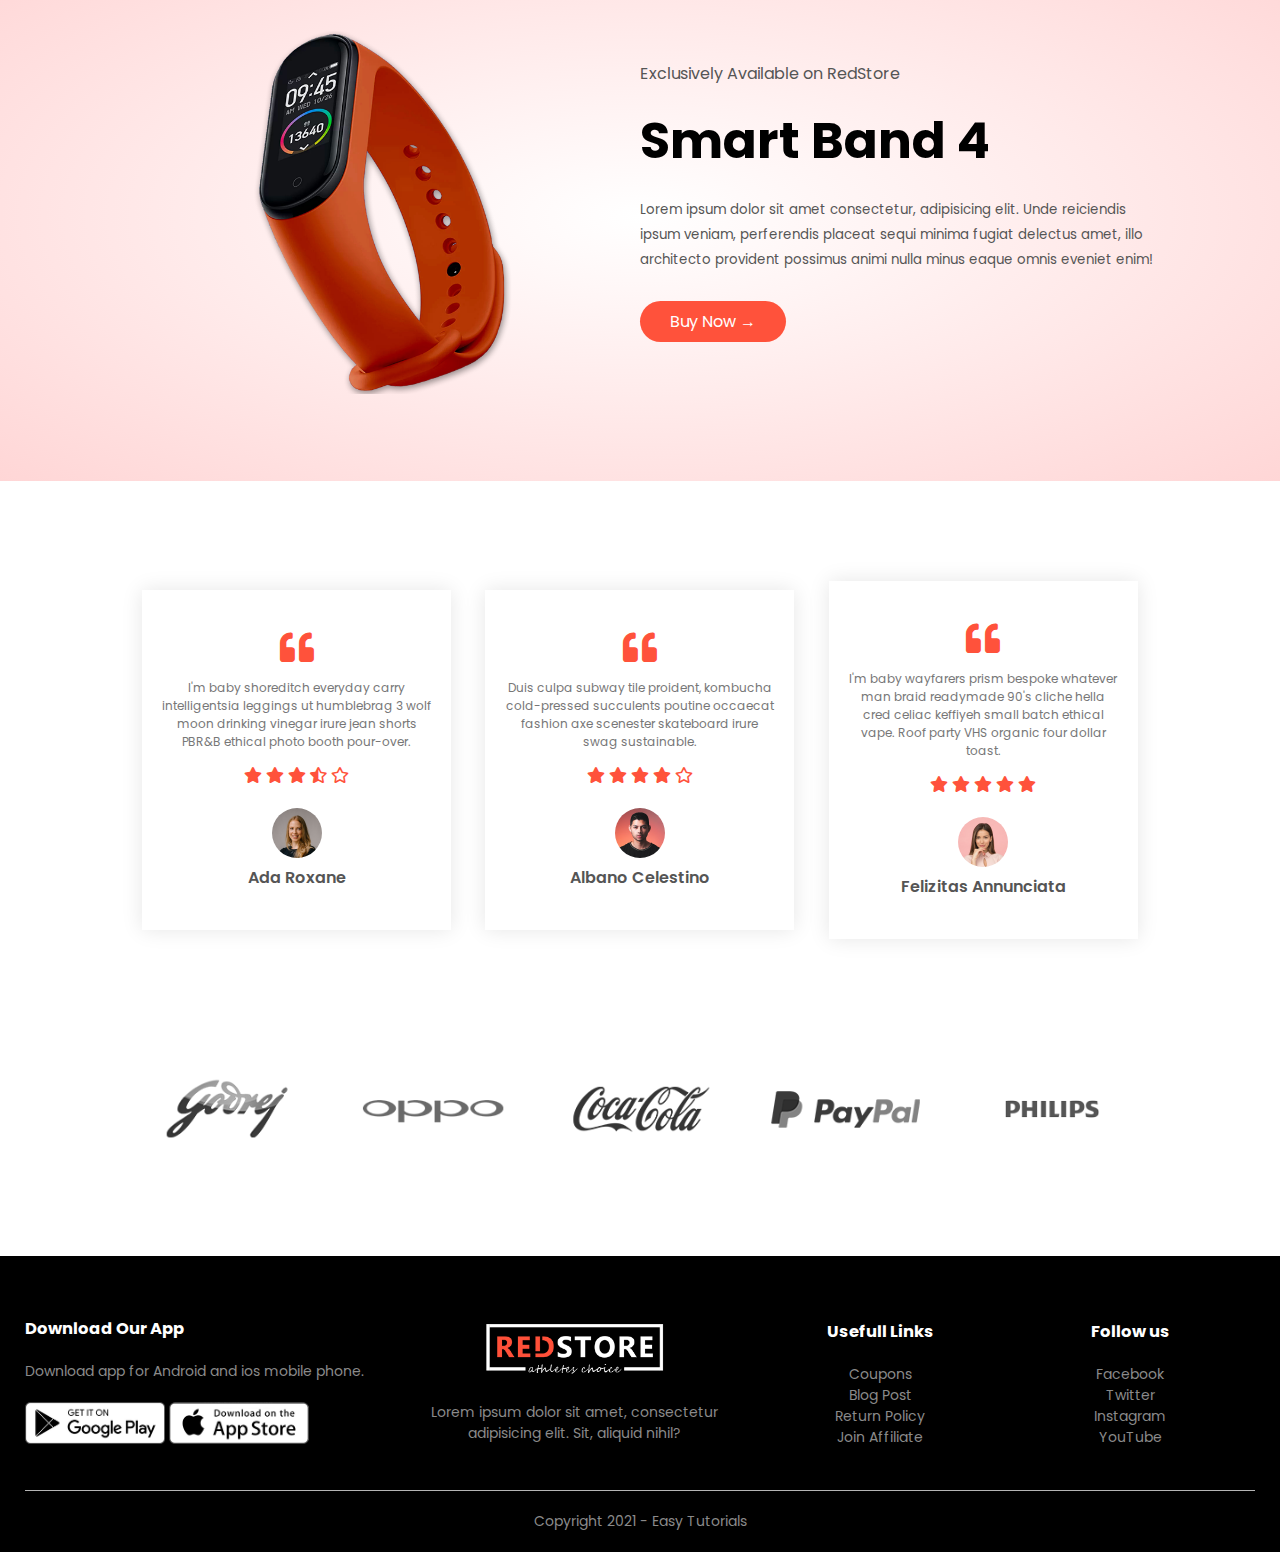
==== commit eaf86c0b: "completed footer" ====
--- a/index.html
+++ b/index.html
@@ -319,5 +319,47 @@
         </div>
       </div>
     </div>
+    <!-- Footer -->
+    <div class="footer">
+      <div class="container">
+        <div class="row">
+          <div class="footer-col-1">
+            <h3>Download Our App</h3>
+            <p>Download app for Android and ios mobile phone.</p>
+            <div class="app-logo">
+              <img src="images/play-store.png" />
+              <img src="images/app-store.png" />
+            </div>
+          </div>
+          <div class="footer-col-2">
+            <img src="images/logo-white.png" />
+            <p>
+              Lorem ipsum dolor sit amet, consectetur adipisicing elit. Sit,
+              aliquid nihil?
+            </p>
+          </div>
+          <div class="footer-col-3">
+            <h3>Usefull Links</h3>
+            <ul>
+              <li>Coupons</li>
+              <li>Blog Post</li>
+              <li>Return Policy</li>
+              <li>Join Affiliate</li>
+            </ul>
+          </div>
+          <div class="footer-col-4">
+            <h3>Follow us</h3>
+            <ul>
+              <li>Facebook</li>
+              <li>Twitter</li>
+              <li>Instagram</li>
+              <li>YouTube</li>
+            </ul>
+          </div>
+        </div>
+        <hr />
+        <p class="copyright">Copyright 2021 - Easy Tutorials</p>
+      </div>
+    </div>
   </body>
 </html>
--- a/styles.css
+++ b/styles.css
@@ -242,3 +242,71 @@
 .col-5 img:hover {
   filter: grayscale(0);
 }
+
+/* FOOTER */
+.footer {
+  background: #000;
+  color: #8a8a8a;
+  font-size: 14px;
+  padding: 60px 0 20px;
+}
+
+.footer p {
+  color: #8a8a8a;
+}
+
+.footer h3 {
+  color: #fff;
+  margin-bottom: 20px;
+}
+
+.footer-col-1,
+.footer-col-2,
+.footer-col-3,
+.footer-col-4 {
+  min-width: 250px;
+  margin-bottom: 20px;
+}
+
+.footer-col-1 {
+  flex-basis: 30%;
+}
+
+.footer-col-2 {
+  flex: 1;
+  text-align: center;
+}
+
+.footer-col-2 img {
+  width: 180px;
+  margin-bottom: 20px;
+}
+
+.footer-col-3,
+.footer-col-4 {
+  flex-basis: 12%;
+  text-align: center;
+}
+
+ul {
+  list-style-type: none;
+}
+
+.app-logo {
+  margin-top: 20px;
+}
+
+.app-logo img {
+  width: 140px;
+}
+
+.footer hr {
+  border: none;
+  background: #b5b5b5;
+  height: 1px;
+  margin: 20px 0;
+}
+
+.copyright {
+  text-align: center;
+}
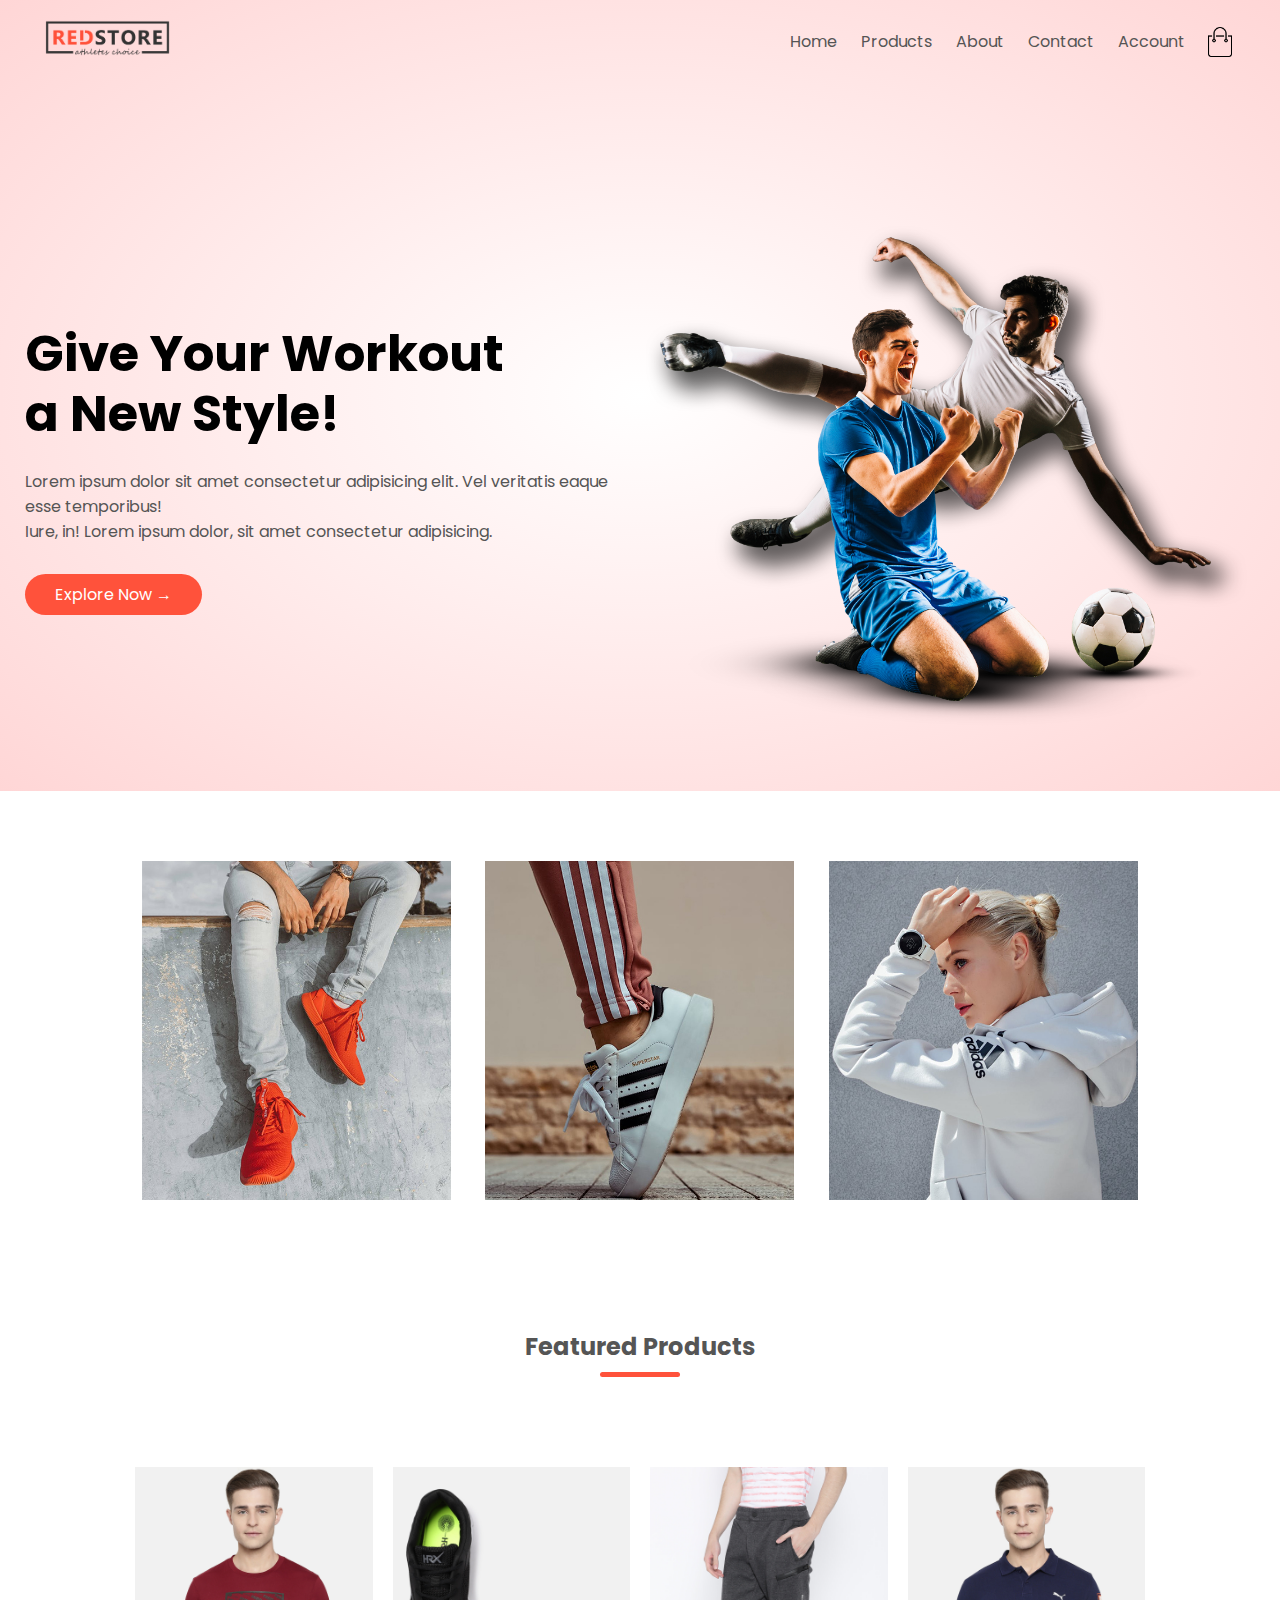
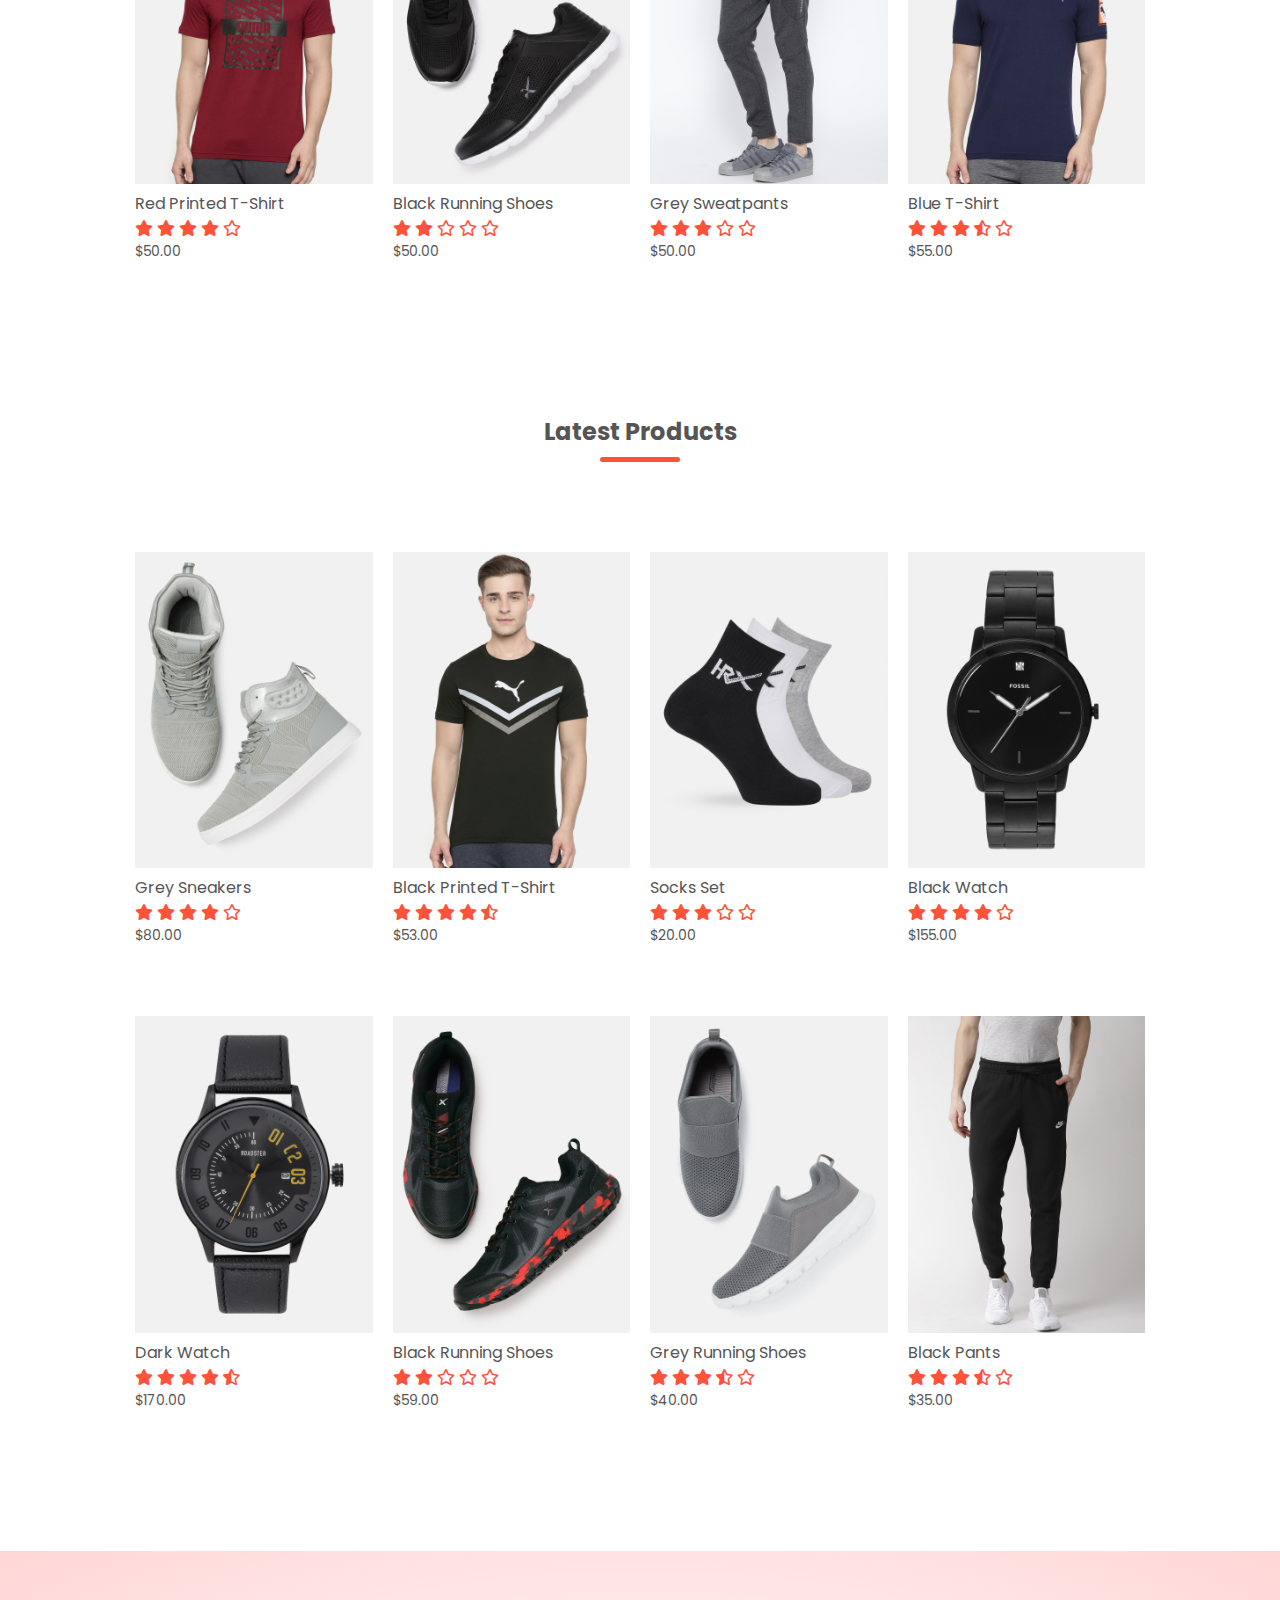
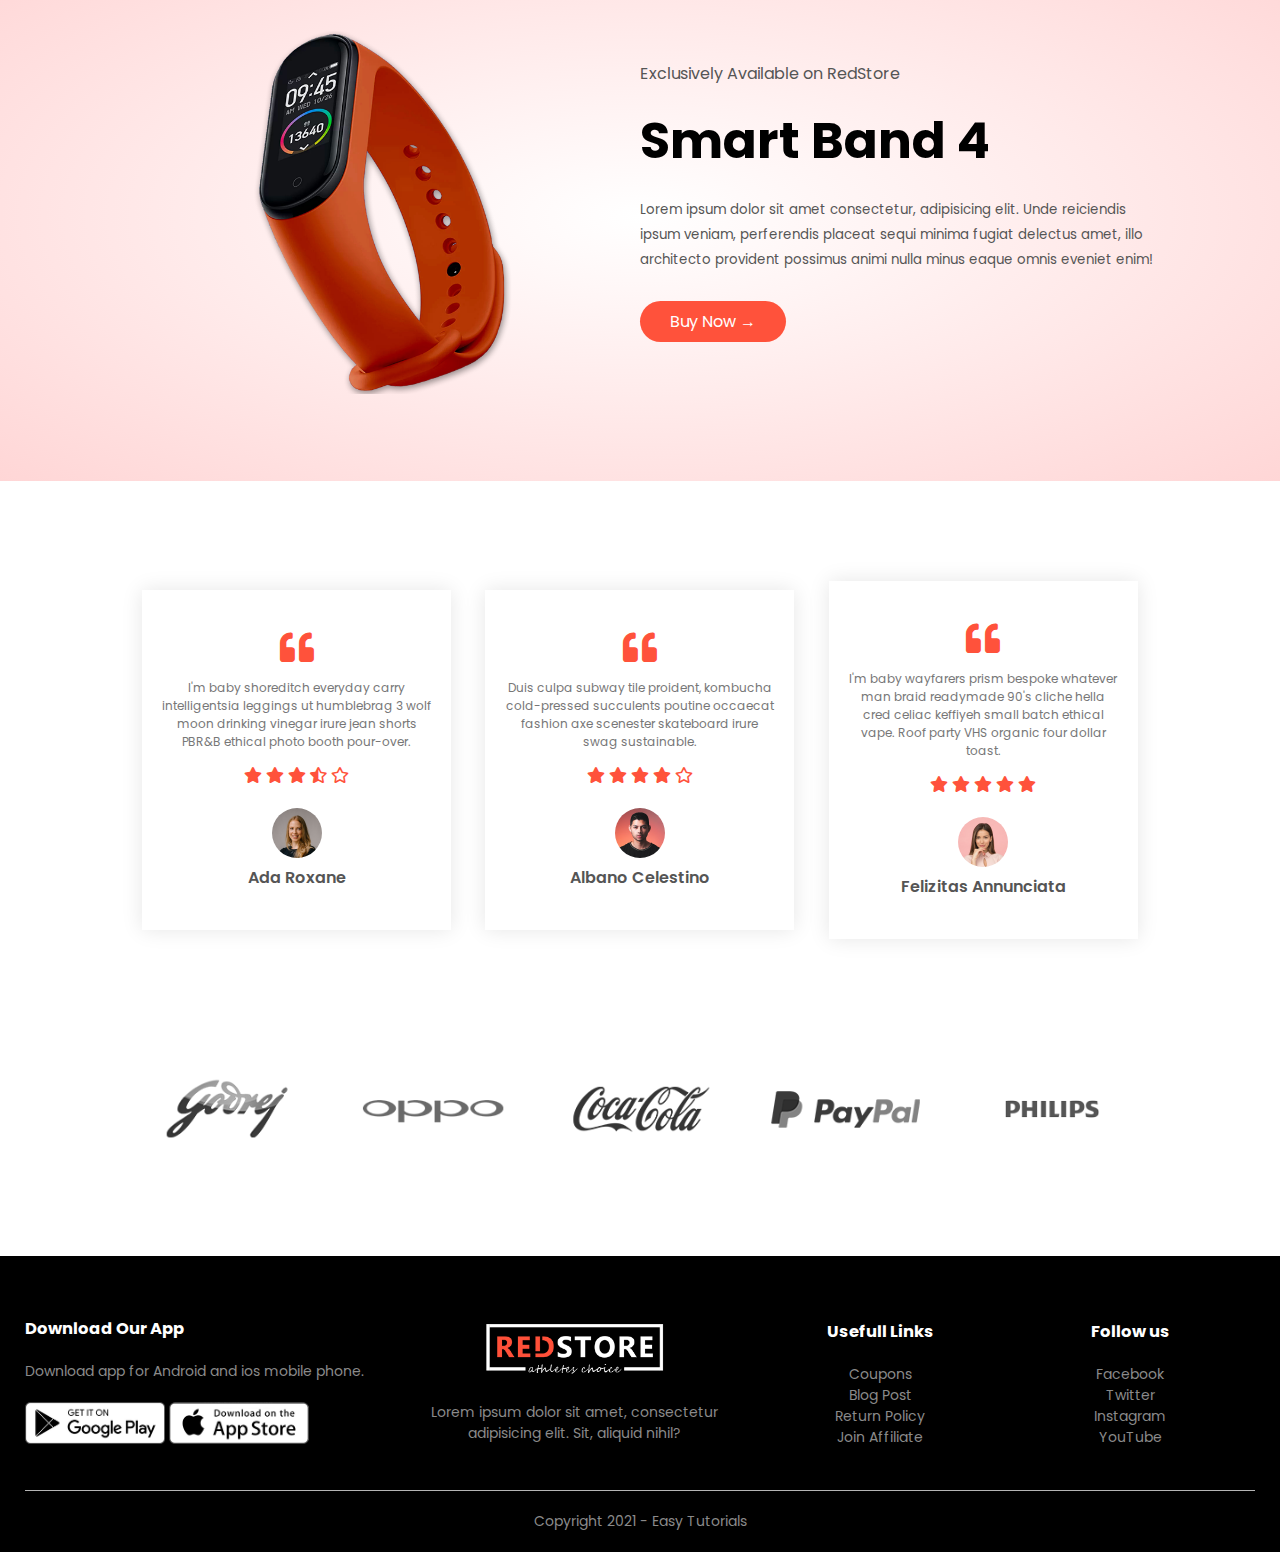
==== commit df2415e2: "completed All Products page" ====
--- a/index.html
+++ b/index.html
@@ -20,15 +20,16 @@
             <img src="images/logo.png" alt="logo" width="125px" />
           </div>
           <nav>
-            <ul>
+            <ul id="menu-items">
               <li><a href="#">Home</a></li>
-              <li><a href="#">Product</a></li>
+              <li><a href="products.html">Products</a></li>
               <li><a href="#">About</a></li>
               <li><a href="#">Contact</a></li>
               <li><a href="#">Account</a></li>
             </ul>
           </nav>
           <img src="images/cart.png" width="30px" height="30px" />
+          <img src="images/menu.png" class="menu-icon" />
         </div>
         <div class="row">
           <div class="col-2">
@@ -361,5 +362,6 @@
         <p class="copyright">Copyright 2021 - Easy Tutorials</p>
       </div>
     </div>
+    <script src="script.js"></script>
   </body>
 </html>
--- a/styles.css
+++ b/styles.css
@@ -41,6 +41,12 @@
 nav ul li {
   display: inline-block;
   margin-right: 20px;
+}
+
+.menu-icon {
+  width: 28px;
+  margin-left: 20px;
+  display: none;
 }
 
 a {
@@ -310,3 +316,80 @@
 .copyright {
   text-align: center;
 }
+
+/* All Products Page*/
+
+.row-2 {
+  justify-content: space-between;
+  margin: 100px auto 50px;
+}
+
+select {
+  border: 1px solid #ff523b;
+  padding: 5px;
+}
+
+select:focus {
+  outline: none;
+}
+
+.page-btn {
+  margin: 0 auto 80px;
+}
+
+.page-btn span {
+  display: inline-block;
+  border: 1px solid #ff523b;
+  margin-left: 10px;
+  width: 40px;
+  height: 40px;
+  text-align: center;
+  line-height: 40px;
+  cursor: pointer;
+}
+
+.page-btn span:hover {
+  background: #ff523b;
+  color: #fff;
+}
+
+/* Media queries for nav bar */
+
+@media only screen and (max-width: 800px) {
+  nav ul {
+    position: absolute;
+    top: 70px;
+    left: 0;
+    background: #333;
+    width: 100%;
+    overflow: hidden;
+    transition: max-height 0.5s;
+  }
+
+  nav ul li {
+    display: block;
+    margin: 10px 50px 10px 0;
+  }
+
+  nav ul li a {
+    color: #fff;
+  }
+
+  .menu-icon {
+    display: block;
+    cursor: pointer;
+  }
+}
+
+/* Media queries for less than 600px screen sizes */
+
+@media only screen and (max-width: 600px) {
+  .row {
+    text-align: center;
+  }
+  .col-4,
+  .col-2,
+  .col-3 {
+    flex-basis: 100%;
+  }
+}
